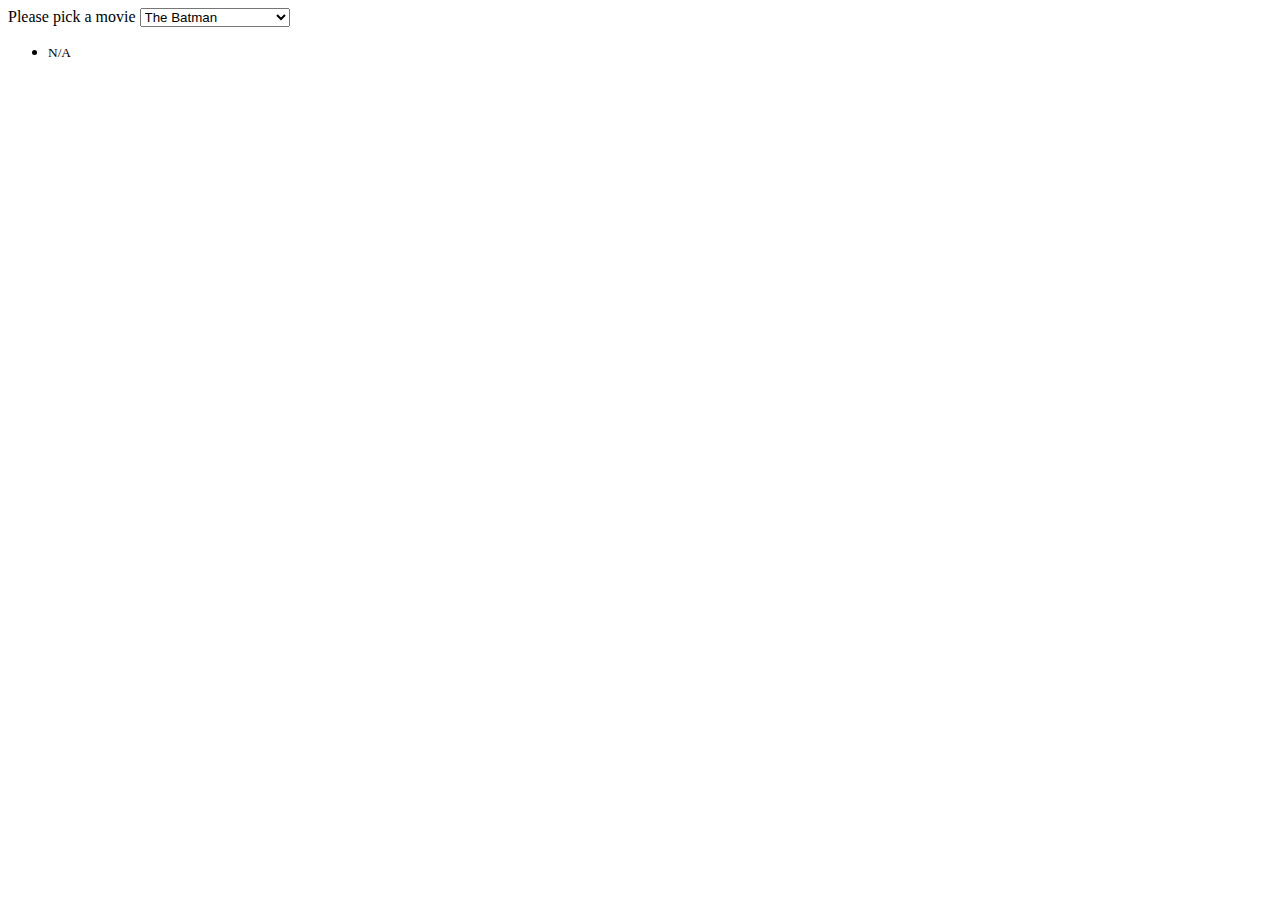
==== Project 2/Index.html @ 8e888f12 "Final Proj1" ====
<!DOCTYPE html>
<html lang="en">
<head>
    <meta charset="UTF-8">
    <meta http-equiv="X-UA-Compatible" content="IE=edge">
    <meta name="viewport" content="width=device-width, initial-scale=1.0">
    <link rel="stylesheet" href="style.css">
    <title>Movie Seat Theatre</title>
</head>
<body>
    <div class="movie-theatre">
        <label for="movie">Please pick a movie</label>
        <select id="movie">
            <option value="10">The Batman</option>
            <option value="15">Top Gun 2</option>
            <option value="20">Mission: Impossible 7</option>
            <option value="12">No Time to Die</option>
            <option value="17">Star Wars</option>
        </select>
    </div>
    <ul class="showcase">
        <li>    
            <div class="seat"></div>
            <small>N/A</small>
        </li>

    </ul>
    
</body>
</html>
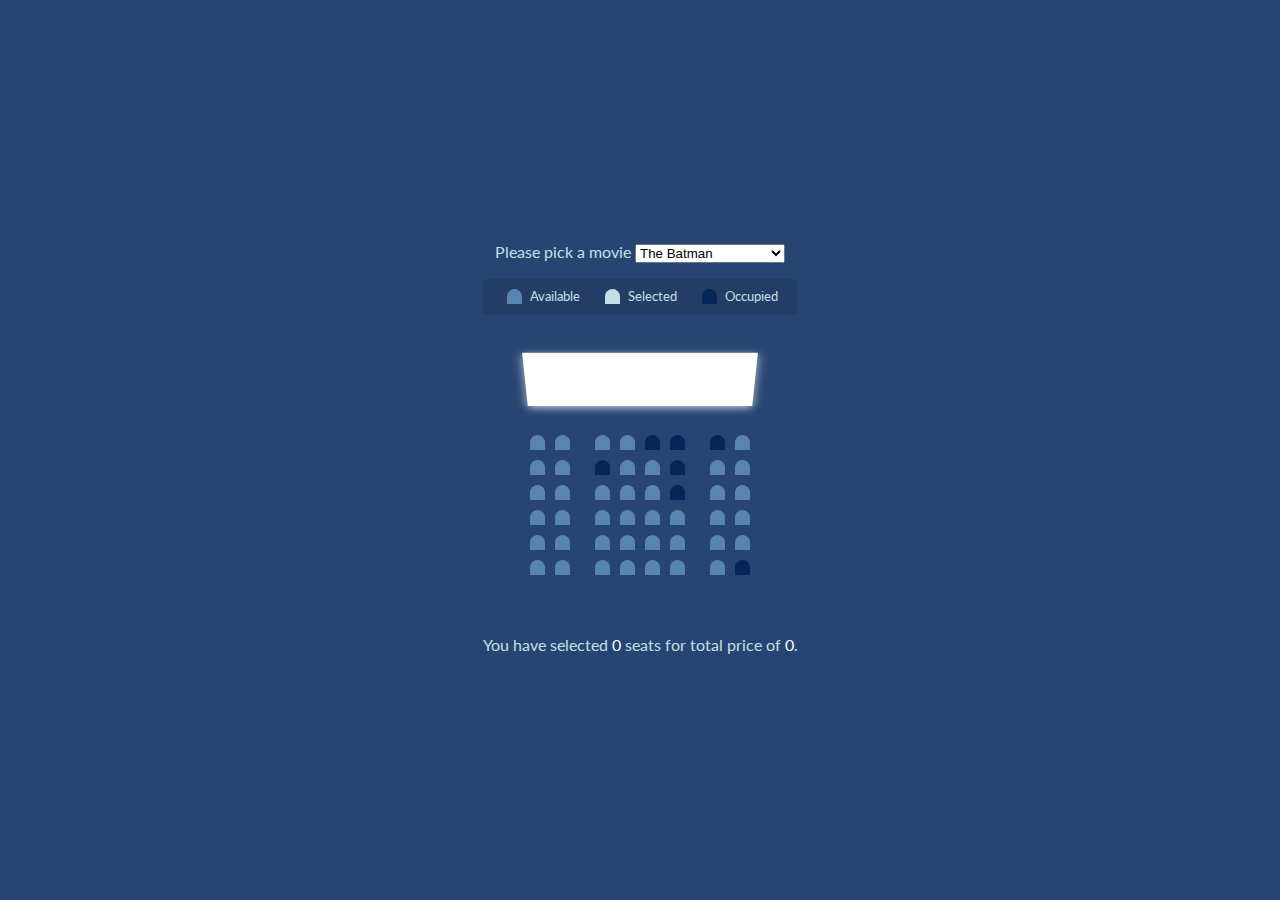
==== commit 3c0d24e5: "Project 2 HTML" ====
--- a/Project 2/Index.html
+++ b/Project 2/Index.html
@@ -8,6 +8,7 @@
     <title>Movie Seat Theatre</title>
 </head>
 <body>
+    <!-- Container for Movies -->
     <div class="movie-theatre">
         <label for="movie">Please pick a movie</label>
         <select id="movie">
@@ -21,10 +22,88 @@
     <ul class="showcase">
         <li>    
             <div class="seat"></div>
-            <small>N/A</small>
+            <small>Available</small>
         </li>
+        <li>    
+            <div class="seat selected"></div>
+            <small>Selected</small>
+        </li>
+        <li>    
+            <div class="seat occupied"></div>
+            <small>Occupied</small>
+        </li>
+    </ul>
+
+        <!-- Container for seats-->
+        <div class="container">
+            <!-- Class to Show Movie Screen-->
+            <div class="screen"></div>
+            <!-- 6 Rows x 8 Cols -->
+            <div class="row">
+                <div class="seat"></div>
+                <div class="seat"></div>
+                <div class="seat"></div>
+                <div class="seat"></div>
+                <div class="seat occupied"></div>
+                <div class="seat occupied"></div>
+                <div class="seat occupied"></div>
+                <div class="seat"></div>
+            </div>
+            <div class="row">
+                <div class="seat"></div>
+                <div class="seat"></div>
+                <div class="seat occupied"></div>
+                <div class="seat"></div>
+                <div class="seat"></div>
+                <div class="seat occupied"></div>
+                <div class="seat"></div>
+                <div class="seat"></div>
+            </div>
+            <div class="row">
+                <div class="seat"></div>
+                <div class="seat"></div>
+                <div class="seat"></div>
+                <div class="seat"></div>
+                <div class="seat"></div>
+                <div class="seat occupied"></div>
+                <div class="seat"></div>
+                <div class="seat"></div>
+            </div>
+            <div class="row">
+                <div class="seat"></div>
+                <div class="seat"></div>
+                <div class="seat"></div>
+                <div class="seat"></div>
+                <div class="seat"></div>
+                <div class="seat"></div>
+                <div class="seat"></div>
+                <div class="seat"></div>
+            </div>
+            <div class="row">
+                <div class="seat"></div>
+                <div class="seat"></div>
+                <div class="seat"></div>
+                <div class="seat"></div>
+                <div class="seat"></div>
+                <div class="seat"></div>
+                <div class="seat"></div>
+                <div class="seat"></div>
+            </div>
+            <div class="row">
+                <div class="seat"></div>
+                <div class="seat"></div>
+                <div class="seat"></div>
+                <div class="seat"></div>
+                <div class="seat"></div>
+                <div class="seat"></div>
+                <div class="seat"></div>
+                <div class="seat occupied"></div>
+            </div>
+        </div>
+
+        <p class="text">You have selected <span id="count">0</span> seats for total price of <span id="total">0</span>.</p>
 
     </ul>
-    
+    <script src="script.js"></script>
 </body>
 </html>--- a/Project 2/style.css
+++ b/Project 2/style.css
@@ -0,0 +1,131 @@
+@import url('https://fonts.googleapis.com/css2?family=Lato&display=swap');
+
+* {
+    box-sizing: border-box;
+
+}
+
+body {
+    background-color: #274472;
+    display: flex;
+    flex-direction: column;
+    color: #C3E0E5;
+    align-items: center;
+    justify-content: center;
+    height: 100vh;
+    font-family: 'Lato', sans-serif;
+    margin: 0;
+
+}
+
+.movie-container {
+    margin: 20px 0;
+
+}
+
+.movie-container select {
+    background-color: white;
+    border: 0;
+    border-radius: 5px;
+    font-size: 16px;
+    margin-left: 10px;
+    padding: 5px 15px 5px 15px;
+    appearance: none;
+    -moz-appearance: none;
+    -webkit-appearance: none;
+    
+}
+
+.seat {
+    background-color: #5885AF;
+    height: 15px;
+    width: 15px;
+    margin: 5px;
+    border-top-left-radius: 10px;
+    border-top-right-radius: 10px;
+    
+}
+
+.seat.selected {
+    background-color: #C3E0E5;
+}
+
+.seat.occupied {
+    background-color: #062558;
+}
+
+.seat:nth-of-type(2) {
+    margin-right: 20px;
+
+}
+
+.seat:nth-last-of-type(2) {
+    margin-left: 20px;
+
+}
+
+.seat:not(.occupied):hover {
+    cursor: pointer;
+    transform: scale(1.25);
+
+}
+
+.showcase .seat:not(.occupied):hover {
+    cursor: default;
+    transform: scale(1);
+
+}
+
+.showcase {
+    background-color: rgba(0,0,0,0.1);
+    padding: 5px 10px;
+    border-radius: 5px;
+    list-style-type: none;
+    display: flex;
+    justify-content: space-between;
+
+}
+
+.showcase li {
+    display: flex;
+    align-items: center;
+    justify-content: center;
+    margin: 0 10px;
+
+}
+
+.showcase li small {
+    margin-left: 3px;
+
+}
+
+
+
+.row {
+    display: flex;
+
+}
+
+.screen {
+    background-color: white;
+    height: 70px;
+    width: 100%;
+    margin: 15px 0;
+    transform: rotateX(-45deg);
+    box-shadow: 0 3px 10px rgba(255, 255, 255, 0.7);
+
+}
+
+.container {
+    perspective: 1000px;
+    margin-bottom: 50px;
+
+}
+
+p.text {
+    margin: 5px 0;
+}
+
+p.text span {
+    color: white;
+}